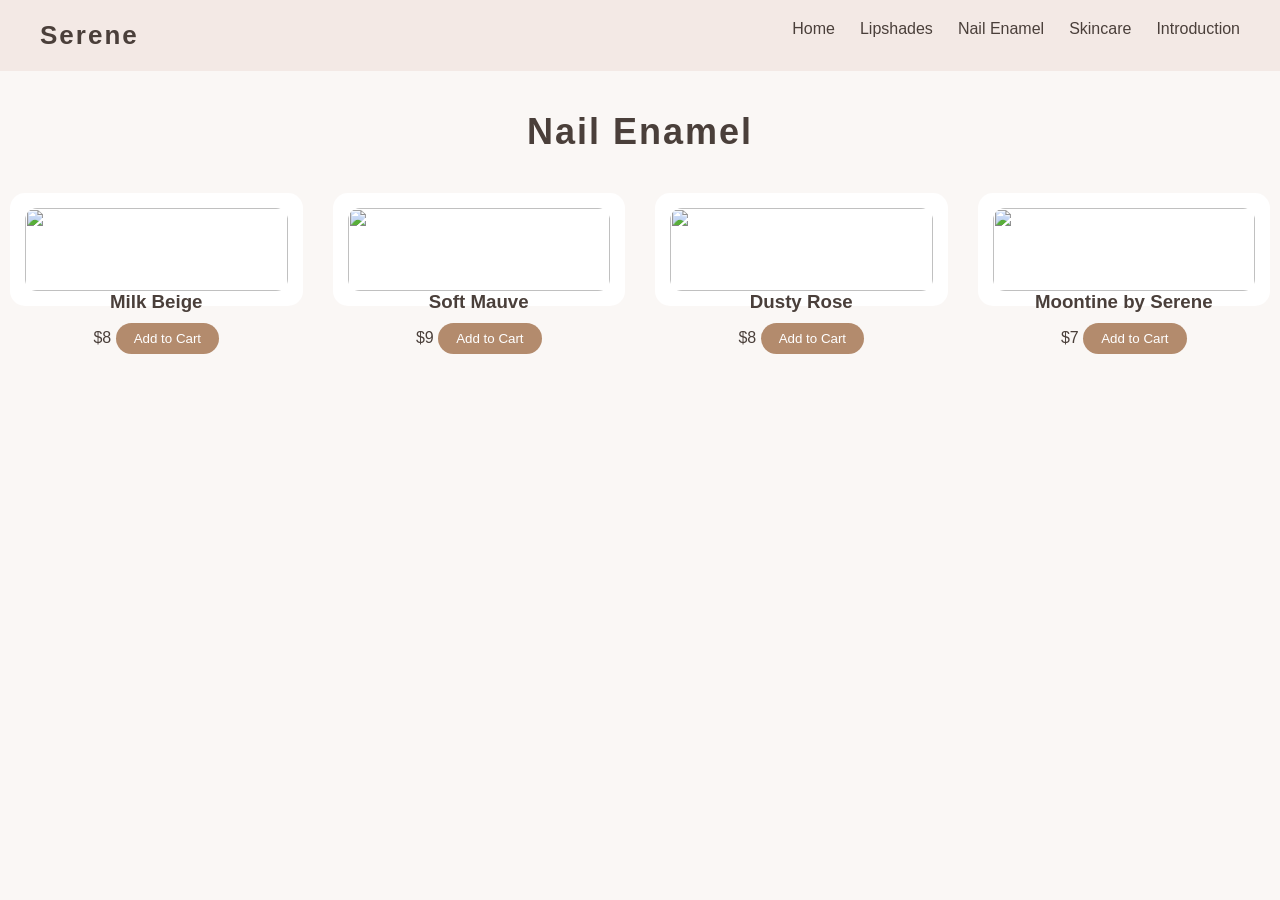
==== nail.html @ 6d6205e6 "Add files via upload" ====
<html>
<head>
  <title>Serene | Nail Enamel</title>
  <link rel="stylesheet" href="nail.css">
</head>
<body>

<nav class="navbar">
  <div class="logo">Serene</div>
  <ul class="nav-links">
    <li><a href="index.html">Home</a></li>
    <li><a href="lipshades.html">Lipshades</a></li>
    <li><a href="nail.html">Nail Enamel</a></li>
    <li><a href="skincare.html">Skincare</a></li>
    <li><a href="intro.html">Introduction</a></li>
  </ul>
</nav>

<h2 class="page-title">Nail Enamel</h2>

<section class="products">
  <div class="card">
    <img src="Images/Milk Beige.jpg">
    <h3>Milk Beige</h3>
    <span>$8</span>
    <button>Add to Cart</button>
  </div>

  <div class="card">
    <img src="Images/Soft Muave.jpg">
    <h3>Soft Mauve</h3>
    <span>$9</span>
    <button>Add to Cart</button>
  </div>

  <div class="card">
    <img src="Images/Dusty Rose.jpg">
    <h3>Dusty Rose</h3>
    <span>$8</span>
    <button>Add to Cart</button>
  </div>

  <div class="card">
    <img src="Images/Moon.jpg">
    <h3>Moontine by Serene</h3>
    <span>$7</span>
    <button>Add to Cart</button>
  </div>
</section>

</body>
</html>
---- nail.css ----
* {
  margin: 0;
  padding: 0;
  box-sizing: border-box;
}

body {
  font-family: 'Trebuchet MS', 'Lucida Sans Unicode', 'Lucida Grande', 'Lucida Sans', Arial, sans-serif;
  background-color: #faf7f5;
  color: #4a3f3a;
}

.navbar {
  background-color: #f3e9e5;
  padding: 20px 40px;
  display: flex;
  justify-content: space-between;
}

.logo {
  font-size: 26px;
  font-weight: bold;
  letter-spacing: 2px;
}

.nav-links {
  list-style: none;
  display: flex;
}

.nav-links li {
  margin-left: 25px;
}

.nav-links a {
  text-decoration: none;
  color: inherit;
}

.page-title {
  text-align: center;
  margin: 40px 0;
  font-size: 36px;
  letter-spacing: 2px;
}

.products {
  display: grid;
  grid-template-columns: repeat(4, 1fr);
  gap: 30px;
  padding: 0 10px 40px;
}

.card {
  background-color: white;
  border-radius: 15px;
  padding: 15px;
  text-align: center;
}

.card img {
  width: 100%;
  border-radius: 12px;
}

.card button {
  margin-top: 10px;
  padding: 8px 18px;
  border: none;
  border-radius: 20px;
  background-color: #b38b6d;
  color: white;
}
@media (prefers-color-scheme: dark) {
  body {
    background-color: #1e1e1e;
    color: #e6e6e6;
  }

  .navbar {
    background-color: #2a2a2a;
  }

  .card {
    background-color: #2f2f2f;
  }
}
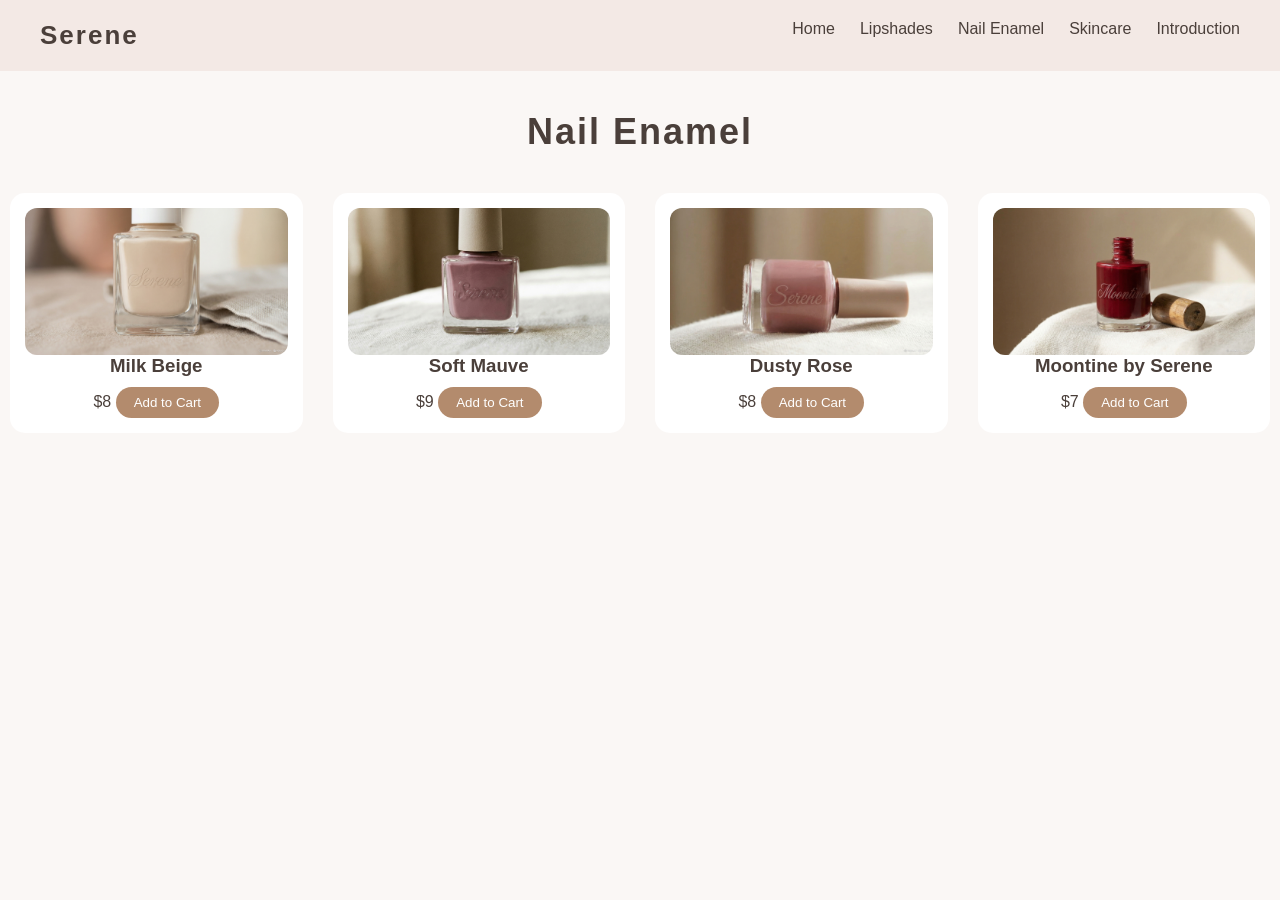
==== commit 8b71e09f: "nail.html" ====
--- a/nail.html
+++ b/nail.html
@@ -20,28 +20,28 @@
 
 <section class="products">
   <div class="card">
-    <img src="Images/Milk Beige.jpg">
+    <img src="Milk Beige.jpg">
     <h3>Milk Beige</h3>
     <span>$8</span>
     <button>Add to Cart</button>
   </div>
 
   <div class="card">
-    <img src="Images/Soft Muave.jpg">
+    <img src="Soft Muave.jpg">
     <h3>Soft Mauve</h3>
     <span>$9</span>
     <button>Add to Cart</button>
   </div>
 
   <div class="card">
-    <img src="Images/Dusty Rose.jpg">
+    <img src="Dusty Rose.jpg">
     <h3>Dusty Rose</h3>
     <span>$8</span>
     <button>Add to Cart</button>
   </div>
 
   <div class="card">
-    <img src="Images/Moon.jpg">
+    <img src="Moon.jpg">
     <h3>Moontine by Serene</h3>
     <span>$7</span>
     <button>Add to Cart</button>
@@ -49,4 +49,5 @@
 </section>
 
 </body>
-</html>+
+</html>
